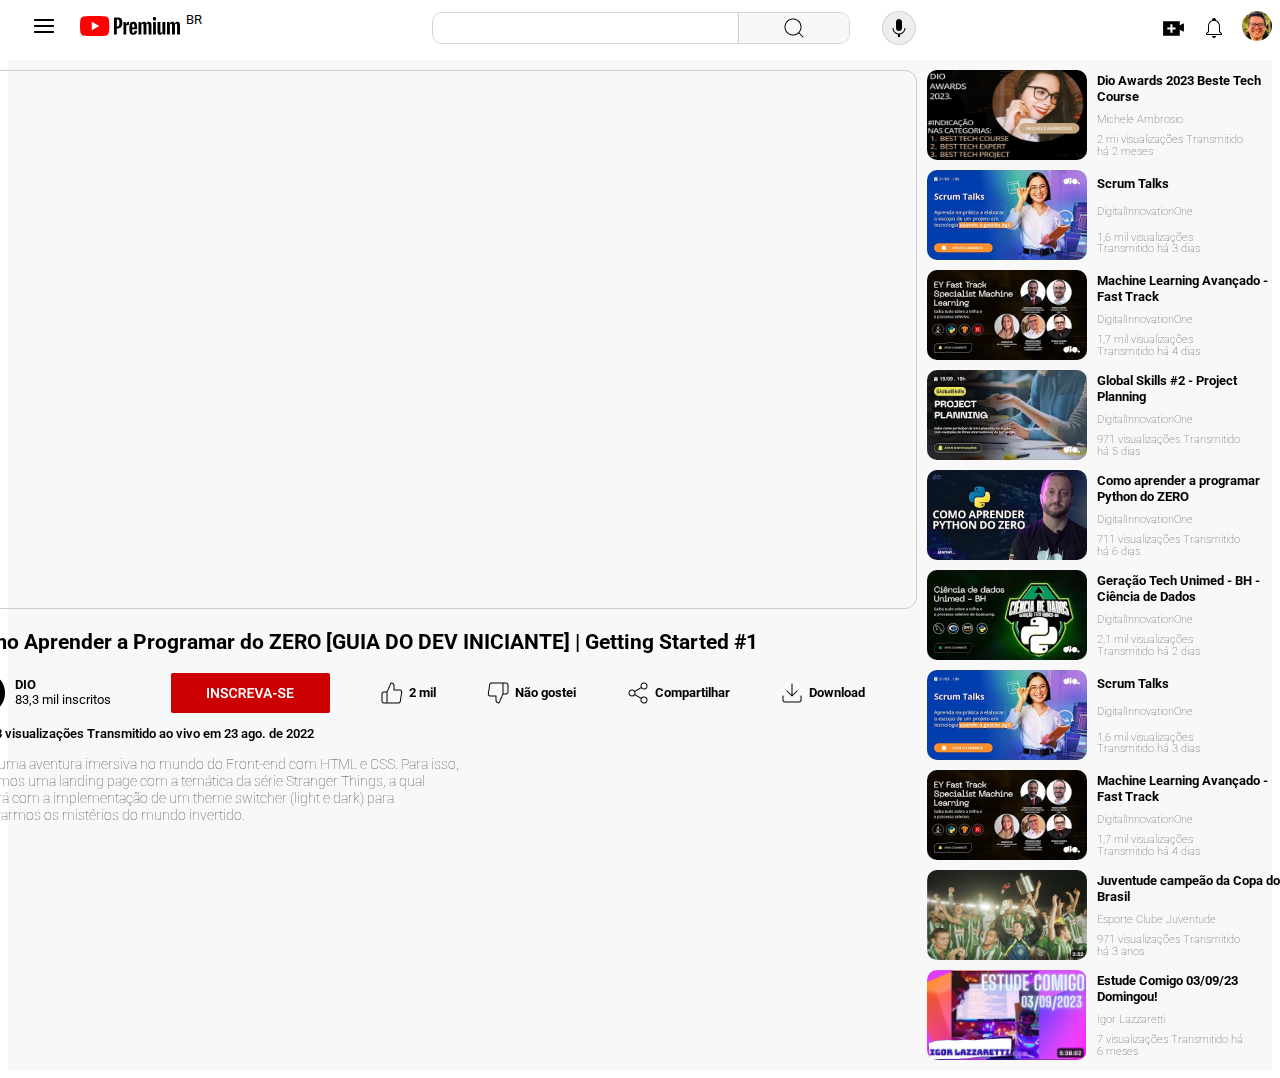
==== index.html @ 597cb1eb "commit" ====
<!DOCTYPE html>
<html lang="pt-BR">

<head>
    <meta charset="UTF-8">
    <meta name="viewport" content="width=device-width, initial-scale=1.0">
    <!-- Link for CSS -->
    <link rel="stylesheet" href="./assets/style.css">
    <title>Igor's YouTube Static Page DIO.me</title>
    <link rel="shortcut icon" type="imagex/png" href="./assets/images/icon.ico">
</head>

<body>
    <header class="header">

        <nav class="nav__item">
            <div id="left_nav_menu"> <a href="#">
                    <img src="assets/images/menu.png" alt="menu principal">
                </a>
            </div>
            <div> <a href="#">
                <img src="./assets/images/youtube-premium.svg" alt="" width="100px">
                </a>
            </div>
            <div id="user_language"><p>  <sup>BR</sup> </p></div>
        </nav>

        <nav class="nav__item nav-item-search">
            <div class="menu-search ">
                <div class="img-nav-menu-search">
                    <input type="text" type="search">
                    <a href="#">
                        <img src="./assets/images/search.png" alt="botão pesquisar">
                    </a>
                </div>
            </div>
            <div class="nav__item nav-audio-serach">
            <a href="#"> <svg xmlns="http://www.w3.org/2000/svg" height="24" viewBox="0 0 24 24" width="24" focusable="false" style="pointer-events: none; display: block; width: 100%; height: 100%;"><path d="M12 3c-1.66 0-3 1.37-3 3.07v5.86c0 1.7 1.34 3.07 3 3.07s3-1.37 3-3.07V6.07C15 4.37 13.66 3 12 3zm6.5 9h-1c0 3.03-2.47 5.5-5.5 5.5S6.5 15.03 6.5 12h-1c0 3.24 2.39 5.93 5.5 6.41V21h2v-2.59c3.11-.48 5.5-3.17 5.5-6.41z"></path></svg></a>
            </div>
        </nav>

        <nav class="nav__item">
            <div>
             
                <div class="img-nav-menu-video">
                    <a href="#"><svg xmlns="http://www.w3.org/2000/svg" viewBox="0 0 24 24" width="24" focusable="false" style="pointer-events: none; width: 100%; height: 100%;">
                        <path d="M18,8.83V5H2v14h16v-5.83L22,15V7L18,8.83z M14,13h-3v3H9v-3H6v-2h3V8h2v3h3V13z"></path>
                      </svg>
                    </a>
                </div>
            </div>

            <div class="img-nav-menu-bell">
                <a href="#">
                    <svg id="svg-bell" xmlns="http://www.w3.org/2000/svg" enable-background="new 0 0 24 24" height="24" viewBox="0 0 24 24" width="24" focusable="false" style="pointer-events: none; display: block; width: 100%; height: 100%;"><path d="M10 20h4c0 1.1-.9 2-2 2s-2-.9-2-2zm10-2.65V19H4v-1.65l2-1.88v-5.15C6 7.4 7.56 5.1 10 4.34v-.38c0-1.42 1.49-2.5 2.99-1.76.65.32 1.01 1.03 1.01 1.76v.39c2.44.75 4 3.06 4 5.98v5.15l2 1.87zm-1 .42-2-1.88v-5.47c0-2.47-1.19-4.36-3.13-5.1-1.26-.53-2.64-.5-3.84.03C8.15 6.11 7 7.99 7 10.42v5.47l-2 1.88V18h14v-.23z"></path></svg>
                </a>
            </div>
            <!-- HEADER RIGTH USER PHOTO -->
            <div class="img-nav-menu-perfil">
                <a href="#">
                    <img src="./assets/images/face-user-icon.jpg" alt="">
                </a>
            </div>
        </nav>
    </header>

    <!-- END OF HEADER -->
    <!-- MAIN IS DIVIDED IN 2:
                 .VIDEO-PRINCIPAL AND .MAIN-SIDEBAR -->

    <main class="main">

        <div class="video-principal">
            <iframe src="https://www.youtube.com/embed/D9Zk2YKBOl8"
                title="Como Aprender a Programar do ZERO [GUIA DO DEV INICIANTE] | Getting Started #1" frameborder="0"
                allow="accelerometer; autoplay; clipboard-write; encrypted-media; gyroscope; picture-in-picture; web-share"
                allowfullscreen></iframe>
            <h2 class="title-video">Como Aprender a Programar do ZERO [GUIA DO DEV INICIANTE] | Getting Started #1</h2>
            <nav class="video-footer-nav">
                <div class="channel-description">
                    <img src="./assets/images/ChannelAvatar.png" alt="Channel Avatar DIO.me">
                    <div class="channel-text">
                        <h5>Dio</h5>
                        <p>83,3 mil inscritos</p>
                    </div>
                </div>
                <div class="video-footer-nav-botomn-subscribe">
                    <img src="./assets/images/Subscribe Button.png" alt="botão se inscreva">
                </div>
                <div class="video-footer-nav-botomn">
                    <img src="./assets/images/thumbs-up.png" alt="botão de like">
                    <h3> 2 mil</h3>
                </div>
                <div class="video-footer-nav-botomn">
                    <img src="./assets/images/thumbs-down.png" alt="botão de like">
                    <h3> Não gostei</h3>
                </div>
                <div class="video-footer-nav-botomn">
                    <img src="./assets/images/share-2.png" alt="botão de like">
                    <h3>Compartilhar</h3>
                </div>
                <div class="video-footer-nav-botomn">
                    <img src="./assets/images/download.png" alt="botão de like">
                    <h3>Download</h3>
                </div>
            </nav>
            <div class="video-info">
                <p>28.418 visualizações Transmitido ao vivo em 23 ago. de 2022</p>
            </div>
            <div class="video-discription">
                <p>Inicie uma aventura imersiva no mundo do Front-end com HTML e CSS. Para isso, criaremos uma landing
                    page com a temática da série Stranger Things, a qual contará com a implementação de um theme
                    switcher (light e dark) para explorarmos os mistérios do mundo invertido.</p>
            </div>
        </div>

        <!-- RIGTH MAIN, A SIDEBAR -->
        <nav class="main-siderbar">
            <div class="main-nav-tambs-menu">
                <div class="tambs">
                    <div><img class="thumb_img" src="./assets/images/thumbs/thumb-Michele.PNG" alt=""></div>
                    <div class="tambs-description">
                        <h3 class="item-description ">Dio Awards 2023 Beste Tech Course </h3>
                        <p class="item-description ">Michele Ambrosio</p>
                        <p class="number-views-text">2 mi visualizações
                            Transmitido há 2 meses</p>
                    </div>
                </div>
                <div class="tambs">
                    <div><img class="thumb_img" src="./assets/images/thumbs/Thumb_2.png" alt=""></div>
                    <div class="tambs-description">
                        <h3 class="item-description ">Scrum Talks</h3>
                        <p class="item-description ">DigitalInnovationOne</p>
                        <p class="number-views-text">1,6 mil visualizações
                            Transmitido há 3 dias</p>
                    </div>
                </div>
                <div class="tambs">
                    <div><img class="thumb_img" src="./assets/images/thumbs/Thumb_3.png" alt=""></div>
                    <div class="tambs-description">
                        <h3 class="item-description ">Machine Learning Avançado - Fast Track</h3>
                        <p class="item-description ">DigitalInnovationOne</p>
                        <p class="number-views-text">1,7 mil visualizações
                            Transmitido há 4 dias</p>
                    </div>
                </div>
                <div class="tambs">
                    <div><img class="thumb_img" src="./assets/images/thumbs/Thumb_4.png" alt=""></div>
                    <div class="tambs-description">
                        <h3 class="item-description ">Global Skills #2 - Project Planning</h3>
                        <p class="item-description ">DigitalInnovationOne</p>
                        <p class="number-views-text">971 visualizações
                            Transmitido há 5 dias</p>
                    </div>
                </div>
                <div class="tambs">
                    <div><img class="thumb_img" src="./assets/images/thumbs/Thumb_5.png" alt=""></div>
                    <div class="tambs-description">
                        <h3 class="item-description ">Como aprender a programar Python do ZERO</h3>
                        <p class="item-description ">DigitalInnovationOne</p>
                        <p class="number-views-text">711 visualizações
                            Transmitido há 6 dias</p>
                    </div>
                </div>
                <div class="tambs">
                    <div><img class="thumb_img" src="./assets/images/thumbs/Thumb_1.png" alt=""></div>
                    <div class="tambs-description">
                        <h3 class="item-description ">Geração Tech Unimed - BH - Ciência de Dados</h3>
                        <p class="item-description ">DigitalInnovationOne</p>
                        <p class="number-views-text">2,1 mil visualizações
                            Transmitido há 2 dias</p>
                    </div>
                </div>
                <div class="tambs">
                    <div><img class="thumb_img" src="./assets/images/thumbs/Thumb_2.png" alt=""></div>
                    <div class="tambs-description">
                        <h3 class="item-description ">Scrum Talks</h3>
                        <p class="item-description ">DigitalInnovationOne</p>
                        <p class="number-views-text">1,6 mil visualizações
                            Transmitido há 3 dias</p>
                    </div>
                </div>
                <div class="tambs">
                    <div><img class="thumb_img" src="./assets/images/thumbs/Thumb_3.png" alt=""></div>
                    <div class="tambs-description">
                        <h3 class="item-description ">Machine Learning Avançado - Fast Track</h3>
                        <p class="item-description ">DigitalInnovationOne</p>
                        <p class="number-views-text">1,7 mil visualizações
                            Transmitido há 4 dias</p>
                    </div>
                </div>
                <div class="tambs">
                    <div><img class="thumb_img" src="./assets/images/thumbs/thumb-juventude.PNG" alt=""></div>
                    <div class="tambs-description">
                        <h3 class="item-description ">Juventude campeão da Copa do Brasil</h3>
                        <p class="item-description ">Esporte Clube Juventude</p>
                        <p class="number-views-text">971 visualizações
                            Transmitido há 3 anos</p>
                    </div>
                </div>
                <div class="tambs">
                    <div><img class="thumb_img" src="./assets/images/thumbs/thumb_Igor.PNG" alt="" ></div>
                    <div class="tambs-description">
                        <h3 class="item-description ">Estude Comigo 03/09/23 Domingou!</h3>
                        <p class="item-description ">Igor Lazzaretti</p>
                        <p class="number-views-text">7 visualizações
                            Transmitido há 6 meses</p>
                    </div>
                </div>
            </div>
        </nav>
    </main>
</body>

</html>
---- assets/style.css ----
@import url('https://fonts.googleapis.com/css2?family=Roboto:ital,wght@0,100;0,300;0,400;0,500;0,700;0,900;1,100;1,300;1,400;1,500;1,700;1,900&display=swap');
/* ALL */
*{
    padding: 0;
    margin: 1;
    font-family: "Roboto", sans-serif;
}


/*    HEADER    */
.header {
    display: flex;
    width: 100%;
    height: 56px;
    position: fixed;
    top: 0;
    justify-content: space-between;
    align-items: center;
    background-color: white;
}
.header .nav__item {
    display: flex;
    height: 56px;
    margin-left: 16px;
    margin-right: 16px;
    justify-content: center;
    align-items: center;
    gap: 16px;
}
#left_nav_menu{
    width: 40px; height: 40px;  display: flex;
    justify-content: center;
    align-items: center;}

#left_nav_menu:hover{
    width: 40px; height: 40px;
    background-color: #dbdbdb;
    border-radius: 50%;
}
#user_language{
    margin-left: -10px;
    margin-top: -10px;

}
.nav-item-search {
    max-width: 500px;
    flex: 2 1 100px;
}
.nav__item .nav-audio-serach{
    height: 32px;
    width: 32px;
    border: 0.5px solid #cccc;
    border-radius: 50% 50%;
    background-color: #cccccc55;
}
.nav__item .nav-audio-serach:hover{
    background-color: #ccc;
}
.nav__item .nav-audio-serach a>svg{
    width: 21px;
}
.img-nav-menu-video{
    width: 25px; height: 25px;
}    
.img-nav-menu-video:hover{ 
    background-color: #dbdbdb;
    border-radius: 50%;
}
.img-nav-menu-bell{

}
.img-nav-menu-bell:hover{
    background-color: #dbdbdb;
    border-radius: 50%;
}
.header .nav__item .img-nav-menu-perfil a>img {
    width: 30px;
    height: 30px;
    border-radius: 50%;
}
.menu-search {
    display: flex;
    border: 0.5px solid #cccc;
    border-radius: 10px 10px 10px 10px;
    max-width: 500px;
    flex: 1 0 100px;
}
.img-nav-menu-search {
    display: flex;
    height: 30px;
    max-width: 500px;
    flex: 1 1 50px;
}

.img-nav-menu-search input {
    border: none;
    width: 50px;
    max-width: 400px;
    border-top-left-radius: 10px;
    border-bottom-left-radius: 10px;
    flex: 1 0 auto;
}

.img-nav-menu-search a {
    display: flex;
    max-width: 100px;
    border-left: 0.5px solid #ccc;
    border-radius: 0px 10px 10px 0px;
    align-items: center;
    justify-content: center;
    padding: 5px;
    flex: 1 0 auto;
    background-color: #F8F8F8F8;
}

.img-nav-menu-search a:hover {
    background-color: #ccc;
}





/* MAIN CONTENT = ALL THAT IS UNDER THE HEADER */

.main {
    display: flex;
    margin: auto;
    height: 100%;    
    margin-top: 60px;
    justify-content: center;
    background-color: #F8F8F8F8;
    gap: 10px;
    padding-top: 10px;
}

.main-nav {
    border: 2px solid blue;
    width: 500px;
    height: 80%;    
}
    /* IMPORTANT FLEX DIVISION */
.video-principal>iframe {
    width: 952px;
    height: 537px;
    margin-left: 10px;
    flex: 1 0 auto;
    border: 1px solid #ccc;
    border-radius: 12px;
}

.title-video {
    text-align: start;
    margin-left: 10px;
    font-family: Roboto;
    font-size: 1.3rem;
}

.tambs {
    display: flex;
    justify-content: start;
    align-items: start;
    height: 90px;
    width: 400px;
    margin-bottom: 10px;
}
.thumb_img{
    width: 160px;
    height: 90px;
    border-radius: 10px;
}

.tambs-description {
    display: flex;
    flex-flow: column nowrap;
    margin-left: 10px;
    justify-content: space-around;
    height: 90px;
}

.tambs-description h3 {
    margin: 0;
    font-size: .8rem;
    font-family: Roboto;
    font-weight: bold;
    flex-flow: wrap;
    max-width: 190px;
    max-height: 80px;
    color: #000000;
}

.tambs-description p {
    margin: 0;
    font-size: .7rem;
    font-family: Roboto;
    font-weight: lighter;
    width: 150px;
    color: #515151;
}

.item-description {
    margin: 0 0 5 0;
    line-height: 1rem;
}

.number-views-text {
    margin: 0;
    line-height: .7rem;
}
.video-footer-nav{
    display: flex;
    height: 42px;
    width: 902px;
    margin: 0 0 0 10px;
    justify-content: space-between;
    align-items: center;    
    gap: 10px;    
}
.channel-description{
    display: flex;
    align-items: center;
    gap: 10px;
}
.channel-description img{
    width: 42px;
    height: 100%;
}
.channel-text{
    display: flex;
    flex-flow: column nowrap;
    width: 106px;
    height: 32px;        
}
.channel-text h5{
    margin: 0 ;
    font-family: Roboto;
    font-weight: bold;
    font-size: .8rem;
    text-transform: uppercase; 
}
.channel-text p{
    margin: 0;
    font-size: .8rem; 
}
.video-footer-nav-botomn-subscribe{
    width: 159px;
    height: 40px;
}
 .video-footer-nav-botomn{
    display: flex; 
    align-items: center;
    gap: 5px;  
    font-family: Roboto;
    font-weight: bold;
    font-size: .7rem;

}
.video-footer-nav-botomn img{
    width: 24px; 
    height: 24px;    
}
.video-info{
    margin-left: 10px;
    font-family: Roboto;    
    font-weight: 600;    
    font-size: .8rem;
}
.video-discription{
    margin-left: 10px;
    width:510px ;
    color: #515151;
    font-family: Roboto;
    font-weight: lighter;
    font-size: .9rem;
}
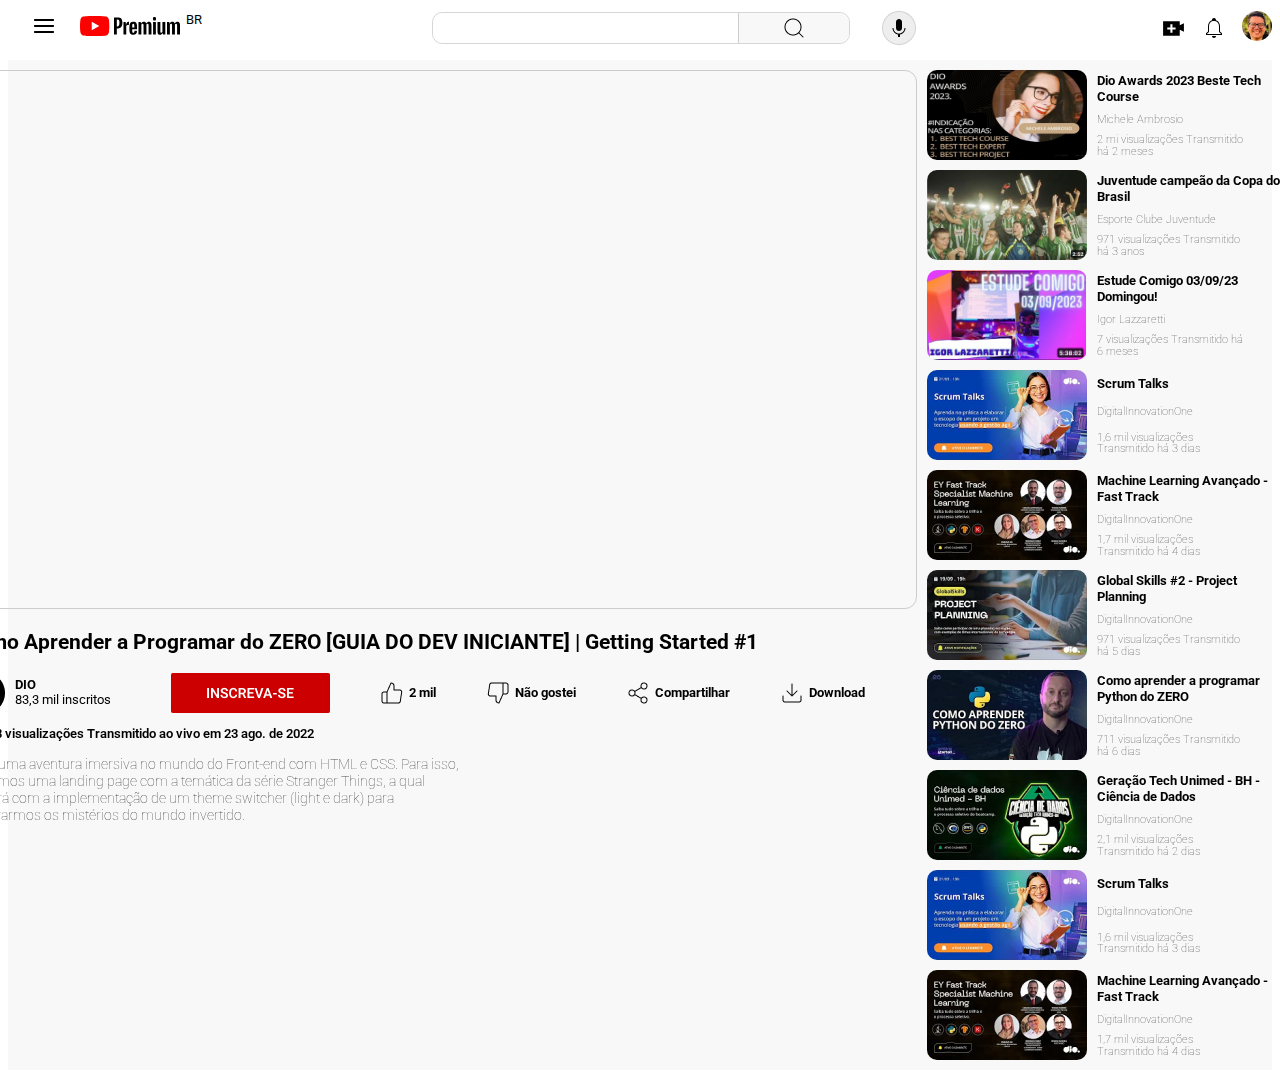
==== commit de99a71e: "commit" ====
--- a/index.html
+++ b/index.html
@@ -127,69 +127,6 @@
                     </div>
                 </div>
                 <div class="tambs">
-                    <div><img class="thumb_img" src="./assets/images/thumbs/Thumb_2.png" alt=""></div>
-                    <div class="tambs-description">
-                        <h3 class="item-description ">Scrum Talks</h3>
-                        <p class="item-description ">DigitalInnovationOne</p>
-                        <p class="number-views-text">1,6 mil visualizações
-                            Transmitido há 3 dias</p>
-                    </div>
-                </div>
-                <div class="tambs">
-                    <div><img class="thumb_img" src="./assets/images/thumbs/Thumb_3.png" alt=""></div>
-                    <div class="tambs-description">
-                        <h3 class="item-description ">Machine Learning Avançado - Fast Track</h3>
-                        <p class="item-description ">DigitalInnovationOne</p>
-                        <p class="number-views-text">1,7 mil visualizações
-                            Transmitido há 4 dias</p>
-                    </div>
-                </div>
-                <div class="tambs">
-                    <div><img class="thumb_img" src="./assets/images/thumbs/Thumb_4.png" alt=""></div>
-                    <div class="tambs-description">
-                        <h3 class="item-description ">Global Skills #2 - Project Planning</h3>
-                        <p class="item-description ">DigitalInnovationOne</p>
-                        <p class="number-views-text">971 visualizações
-                            Transmitido há 5 dias</p>
-                    </div>
-                </div>
-                <div class="tambs">
-                    <div><img class="thumb_img" src="./assets/images/thumbs/Thumb_5.png" alt=""></div>
-                    <div class="tambs-description">
-                        <h3 class="item-description ">Como aprender a programar Python do ZERO</h3>
-                        <p class="item-description ">DigitalInnovationOne</p>
-                        <p class="number-views-text">711 visualizações
-                            Transmitido há 6 dias</p>
-                    </div>
-                </div>
-                <div class="tambs">
-                    <div><img class="thumb_img" src="./assets/images/thumbs/Thumb_1.png" alt=""></div>
-                    <div class="tambs-description">
-                        <h3 class="item-description ">Geração Tech Unimed - BH - Ciência de Dados</h3>
-                        <p class="item-description ">DigitalInnovationOne</p>
-                        <p class="number-views-text">2,1 mil visualizações
-                            Transmitido há 2 dias</p>
-                    </div>
-                </div>
-                <div class="tambs">
-                    <div><img class="thumb_img" src="./assets/images/thumbs/Thumb_2.png" alt=""></div>
-                    <div class="tambs-description">
-                        <h3 class="item-description ">Scrum Talks</h3>
-                        <p class="item-description ">DigitalInnovationOne</p>
-                        <p class="number-views-text">1,6 mil visualizações
-                            Transmitido há 3 dias</p>
-                    </div>
-                </div>
-                <div class="tambs">
-                    <div><img class="thumb_img" src="./assets/images/thumbs/Thumb_3.png" alt=""></div>
-                    <div class="tambs-description">
-                        <h3 class="item-description ">Machine Learning Avançado - Fast Track</h3>
-                        <p class="item-description ">DigitalInnovationOne</p>
-                        <p class="number-views-text">1,7 mil visualizações
-                            Transmitido há 4 dias</p>
-                    </div>
-                </div>
-                <div class="tambs">
                     <div><img class="thumb_img" src="./assets/images/thumbs/thumb-juventude.PNG" alt=""></div>
                     <div class="tambs-description">
                         <h3 class="item-description ">Juventude campeão da Copa do Brasil</h3>
@@ -207,6 +144,71 @@
                             Transmitido há 6 meses</p>
                     </div>
                 </div>
+                <div class="tambs">
+                    <div><img class="thumb_img" src="./assets/images/thumbs/Thumb_2.png" alt=""></div>
+                    <div class="tambs-description">
+                        <h3 class="item-description ">Scrum Talks</h3>
+                        <p class="item-description ">DigitalInnovationOne</p>
+                        <p class="number-views-text">1,6 mil visualizações
+                            Transmitido há 3 dias</p>
+                    </div>
+                </div>
+                <div class="tambs">
+                    <div><img class="thumb_img" src="./assets/images/thumbs/Thumb_3.png" alt=""></div>
+                    <div class="tambs-description">
+                        <h3 class="item-description ">Machine Learning Avançado - Fast Track</h3>
+                        <p class="item-description ">DigitalInnovationOne</p>
+                        <p class="number-views-text">1,7 mil visualizações
+                            Transmitido há 4 dias</p>
+                    </div>
+                </div>
+                <div class="tambs">
+                    <div><img class="thumb_img" src="./assets/images/thumbs/Thumb_4.png" alt=""></div>
+                    <div class="tambs-description">
+                        <h3 class="item-description ">Global Skills #2 - Project Planning</h3>
+                        <p class="item-description ">DigitalInnovationOne</p>
+                        <p class="number-views-text">971 visualizações
+                            Transmitido há 5 dias</p>
+                    </div>
+                </div>
+                <div class="tambs">
+                    <div><img class="thumb_img" src="./assets/images/thumbs/Thumb_5.png" alt=""></div>
+                    <div class="tambs-description">
+                        <h3 class="item-description ">Como aprender a programar Python do ZERO</h3>
+                        <p class="item-description ">DigitalInnovationOne</p>
+                        <p class="number-views-text">711 visualizações
+                            Transmitido há 6 dias</p>
+                    </div>
+                </div>
+                <div class="tambs">
+                    <div><img class="thumb_img" src="./assets/images/thumbs/Thumb_1.png" alt=""></div>
+                    <div class="tambs-description">
+                        <h3 class="item-description ">Geração Tech Unimed - BH - Ciência de Dados</h3>
+                        <p class="item-description ">DigitalInnovationOne</p>
+                        <p class="number-views-text">2,1 mil visualizações
+                            Transmitido há 2 dias</p>
+                    </div>
+                </div>
+                <div class="tambs">
+                    <div><img class="thumb_img" src="./assets/images/thumbs/Thumb_2.png" alt=""></div>
+                    <div class="tambs-description">
+                        <h3 class="item-description ">Scrum Talks</h3>
+                        <p class="item-description ">DigitalInnovationOne</p>
+                        <p class="number-views-text">1,6 mil visualizações
+                            Transmitido há 3 dias</p>
+                    </div>
+                </div>
+                <div class="tambs">
+                    <div><img class="thumb_img" src="./assets/images/thumbs/Thumb_3.png" alt=""></div>
+                    <div class="tambs-description">
+                        <h3 class="item-description ">Machine Learning Avançado - Fast Track</h3>
+                        <p class="item-description ">DigitalInnovationOne</p>
+                        <p class="number-views-text">1,7 mil visualizações
+                            Transmitido há 4 dias</p>
+                    </div>
+                </div>
+   
+                </div>
             </div>
         </nav>
     </main>
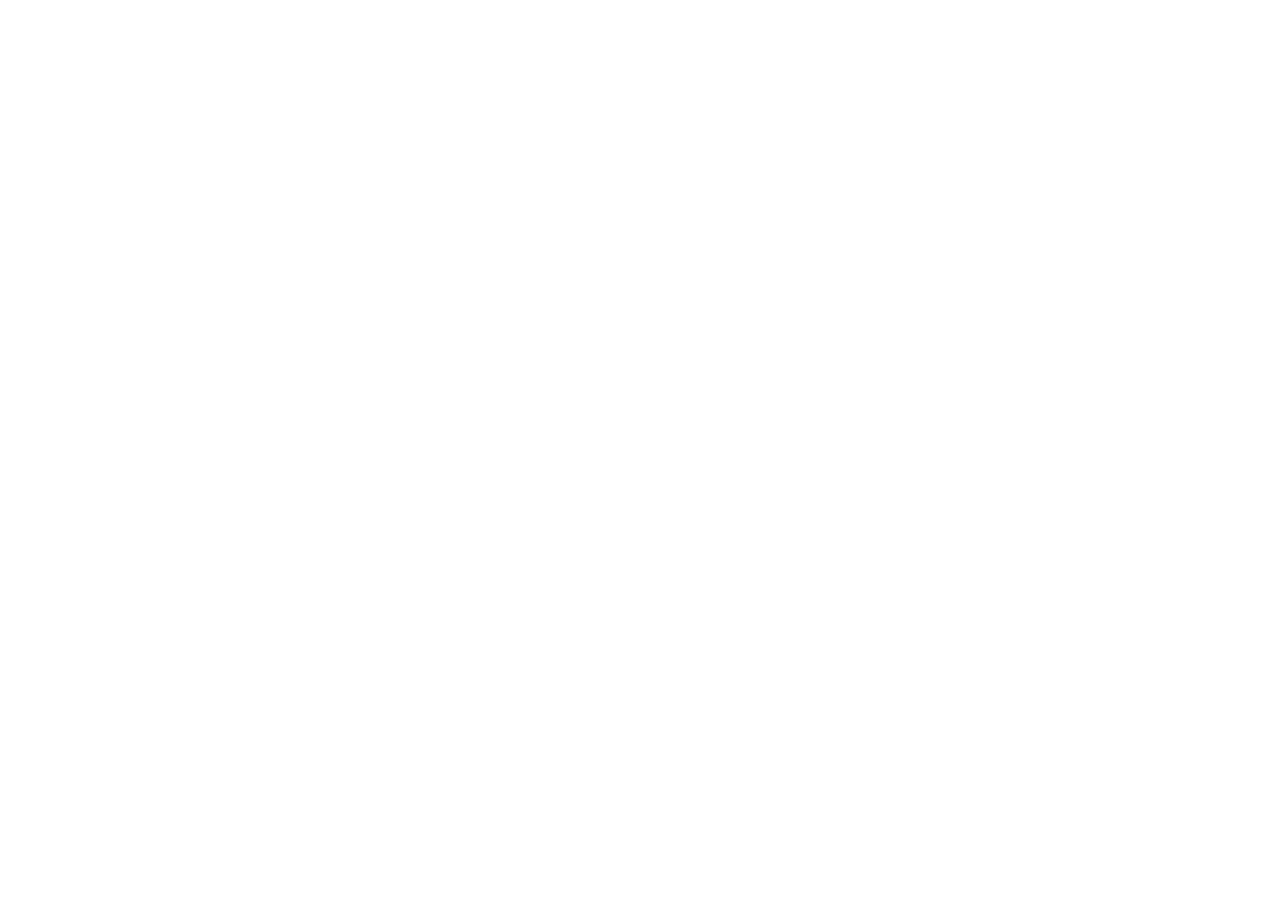
==== commit ccfc2b84: "commit" ====
--- a/index.html
+++ b/index.html
@@ -1,217 +1,20 @@
 <!DOCTYPE html>
 <html lang="pt-BR">
-
 <head>
     <meta charset="UTF-8">
     <meta name="viewport" content="width=device-width, initial-scale=1.0">
-    <!-- Link for CSS -->
-    <link rel="stylesheet" href="./assets/style.css">
-    <title>Igor's YouTube Static Page DIO.me</title>
-    <link rel="shortcut icon" type="imagex/png" href="./assets/images/icon.ico">
+    <title>Igor's YouTube Page CSS DIO.me</title>
 </head>
+<body>
+    
+    <header></header>
 
-<body>
-    <header class="header">
+    <span></span>
 
-        <nav class="nav__item">
-            <div id="left_nav_menu"> <a href="#">
-                    <img src="assets/images/menu.png" alt="menu principal">
-                </a>
-            </div>
-            <div> <a href="#">
-                <img src="./assets/images/youtube-premium.svg" alt="" width="100px">
-                </a>
-            </div>
-            <div id="user_language"><p>  <sup>BR</sup> </p></div>
-        </nav>
+    <span></span>
 
-        <nav class="nav__item nav-item-search">
-            <div class="menu-search ">
-                <div class="img-nav-menu-search">
-                    <input type="text" type="search">
-                    <a href="#">
-                        <img src="./assets/images/search.png" alt="botão pesquisar">
-                    </a>
-                </div>
-            </div>
-            <div class="nav__item nav-audio-serach">
-            <a href="#"> <svg xmlns="http://www.w3.org/2000/svg" height="24" viewBox="0 0 24 24" width="24" focusable="false" style="pointer-events: none; display: block; width: 100%; height: 100%;"><path d="M12 3c-1.66 0-3 1.37-3 3.07v5.86c0 1.7 1.34 3.07 3 3.07s3-1.37 3-3.07V6.07C15 4.37 13.66 3 12 3zm6.5 9h-1c0 3.03-2.47 5.5-5.5 5.5S6.5 15.03 6.5 12h-1c0 3.24 2.39 5.93 5.5 6.41V21h2v-2.59c3.11-.48 5.5-3.17 5.5-6.41z"></path></svg></a>
-            </div>
-        </nav>
 
-        <nav class="nav__item">
-            <div>
-             
-                <div class="img-nav-menu-video">
-                    <a href="#"><svg xmlns="http://www.w3.org/2000/svg" viewBox="0 0 24 24" width="24" focusable="false" style="pointer-events: none; width: 100%; height: 100%;">
-                        <path d="M18,8.83V5H2v14h16v-5.83L22,15V7L18,8.83z M14,13h-3v3H9v-3H6v-2h3V8h2v3h3V13z"></path>
-                      </svg>
-                    </a>
-                </div>
-            </div>
 
-            <div class="img-nav-menu-bell">
-                <a href="#">
-                    <svg id="svg-bell" xmlns="http://www.w3.org/2000/svg" enable-background="new 0 0 24 24" height="24" viewBox="0 0 24 24" width="24" focusable="false" style="pointer-events: none; display: block; width: 100%; height: 100%;"><path d="M10 20h4c0 1.1-.9 2-2 2s-2-.9-2-2zm10-2.65V19H4v-1.65l2-1.88v-5.15C6 7.4 7.56 5.1 10 4.34v-.38c0-1.42 1.49-2.5 2.99-1.76.65.32 1.01 1.03 1.01 1.76v.39c2.44.75 4 3.06 4 5.98v5.15l2 1.87zm-1 .42-2-1.88v-5.47c0-2.47-1.19-4.36-3.13-5.1-1.26-.53-2.64-.5-3.84.03C8.15 6.11 7 7.99 7 10.42v5.47l-2 1.88V18h14v-.23z"></path></svg>
-                </a>
-            </div>
-            <!-- HEADER RIGTH USER PHOTO -->
-            <div class="img-nav-menu-perfil">
-                <a href="#">
-                    <img src="./assets/images/face-user-icon.jpg" alt="">
-                </a>
-            </div>
-        </nav>
-    </header>
-
-    <!-- END OF HEADER -->
-    <!-- MAIN IS DIVIDED IN 2:
-                 .VIDEO-PRINCIPAL AND .MAIN-SIDEBAR -->
-
-    <main class="main">
-
-        <div class="video-principal">
-            <iframe src="https://www.youtube.com/embed/D9Zk2YKBOl8"
-                title="Como Aprender a Programar do ZERO [GUIA DO DEV INICIANTE] | Getting Started #1" frameborder="0"
-                allow="accelerometer; autoplay; clipboard-write; encrypted-media; gyroscope; picture-in-picture; web-share"
-                allowfullscreen></iframe>
-            <h2 class="title-video">Como Aprender a Programar do ZERO [GUIA DO DEV INICIANTE] | Getting Started #1</h2>
-            <nav class="video-footer-nav">
-                <div class="channel-description">
-                    <img src="./assets/images/ChannelAvatar.png" alt="Channel Avatar DIO.me">
-                    <div class="channel-text">
-                        <h5>Dio</h5>
-                        <p>83,3 mil inscritos</p>
-                    </div>
-                </div>
-                <div class="video-footer-nav-botomn-subscribe">
-                    <img src="./assets/images/Subscribe Button.png" alt="botão se inscreva">
-                </div>
-                <div class="video-footer-nav-botomn">
-                    <img src="./assets/images/thumbs-up.png" alt="botão de like">
-                    <h3> 2 mil</h3>
-                </div>
-                <div class="video-footer-nav-botomn">
-                    <img src="./assets/images/thumbs-down.png" alt="botão de like">
-                    <h3> Não gostei</h3>
-                </div>
-                <div class="video-footer-nav-botomn">
-                    <img src="./assets/images/share-2.png" alt="botão de like">
-                    <h3>Compartilhar</h3>
-                </div>
-                <div class="video-footer-nav-botomn">
-                    <img src="./assets/images/download.png" alt="botão de like">
-                    <h3>Download</h3>
-                </div>
-            </nav>
-            <div class="video-info">
-                <p>28.418 visualizações Transmitido ao vivo em 23 ago. de 2022</p>
-            </div>
-            <div class="video-discription">
-                <p>Inicie uma aventura imersiva no mundo do Front-end com HTML e CSS. Para isso, criaremos uma landing
-                    page com a temática da série Stranger Things, a qual contará com a implementação de um theme
-                    switcher (light e dark) para explorarmos os mistérios do mundo invertido.</p>
-            </div>
-        </div>
-
-        <!-- RIGTH MAIN, A SIDEBAR -->
-        <nav class="main-siderbar">
-            <div class="main-nav-tambs-menu">
-                <div class="tambs">
-                    <div><img class="thumb_img" src="./assets/images/thumbs/thumb-Michele.PNG" alt=""></div>
-                    <div class="tambs-description">
-                        <h3 class="item-description ">Dio Awards 2023 Beste Tech Course </h3>
-                        <p class="item-description ">Michele Ambrosio</p>
-                        <p class="number-views-text">2 mi visualizações
-                            Transmitido há 2 meses</p>
-                    </div>
-                </div>
-                <div class="tambs">
-                    <div><img class="thumb_img" src="./assets/images/thumbs/thumb-juventude.PNG" alt=""></div>
-                    <div class="tambs-description">
-                        <h3 class="item-description ">Juventude campeão da Copa do Brasil</h3>
-                        <p class="item-description ">Esporte Clube Juventude</p>
-                        <p class="number-views-text">971 visualizações
-                            Transmitido há 3 anos</p>
-                    </div>
-                </div>
-                <div class="tambs">
-                    <div><img class="thumb_img" src="./assets/images/thumbs/thumb_Igor.PNG" alt="" ></div>
-                    <div class="tambs-description">
-                        <h3 class="item-description ">Estude Comigo 03/09/23 Domingou!</h3>
-                        <p class="item-description ">Igor Lazzaretti</p>
-                        <p class="number-views-text">7 visualizações
-                            Transmitido há 6 meses</p>
-                    </div>
-                </div>
-                <div class="tambs">
-                    <div><img class="thumb_img" src="./assets/images/thumbs/Thumb_2.png" alt=""></div>
-                    <div class="tambs-description">
-                        <h3 class="item-description ">Scrum Talks</h3>
-                        <p class="item-description ">DigitalInnovationOne</p>
-                        <p class="number-views-text">1,6 mil visualizações
-                            Transmitido há 3 dias</p>
-                    </div>
-                </div>
-                <div class="tambs">
-                    <div><img class="thumb_img" src="./assets/images/thumbs/Thumb_3.png" alt=""></div>
-                    <div class="tambs-description">
-                        <h3 class="item-description ">Machine Learning Avançado - Fast Track</h3>
-                        <p class="item-description ">DigitalInnovationOne</p>
-                        <p class="number-views-text">1,7 mil visualizações
-                            Transmitido há 4 dias</p>
-                    </div>
-                </div>
-                <div class="tambs">
-                    <div><img class="thumb_img" src="./assets/images/thumbs/Thumb_4.png" alt=""></div>
-                    <div class="tambs-description">
-                        <h3 class="item-description ">Global Skills #2 - Project Planning</h3>
-                        <p class="item-description ">DigitalInnovationOne</p>
-                        <p class="number-views-text">971 visualizações
-                            Transmitido há 5 dias</p>
-                    </div>
-                </div>
-                <div class="tambs">
-                    <div><img class="thumb_img" src="./assets/images/thumbs/Thumb_5.png" alt=""></div>
-                    <div class="tambs-description">
-                        <h3 class="item-description ">Como aprender a programar Python do ZERO</h3>
-                        <p class="item-description ">DigitalInnovationOne</p>
-                        <p class="number-views-text">711 visualizações
-                            Transmitido há 6 dias</p>
-                    </div>
-                </div>
-                <div class="tambs">
-                    <div><img class="thumb_img" src="./assets/images/thumbs/Thumb_1.png" alt=""></div>
-                    <div class="tambs-description">
-                        <h3 class="item-description ">Geração Tech Unimed - BH - Ciência de Dados</h3>
-                        <p class="item-description ">DigitalInnovationOne</p>
-                        <p class="number-views-text">2,1 mil visualizações
-                            Transmitido há 2 dias</p>
-                    </div>
-                </div>
-                <div class="tambs">
-                    <div><img class="thumb_img" src="./assets/images/thumbs/Thumb_2.png" alt=""></div>
-                    <div class="tambs-description">
-                        <h3 class="item-description ">Scrum Talks</h3>
-                        <p class="item-description ">DigitalInnovationOne</p>
-                        <p class="number-views-text">1,6 mil visualizações
-                            Transmitido há 3 dias</p>
-                    </div>
-                </div>
-                <div class="tambs">
-                    <div><img class="thumb_img" src="./assets/images/thumbs/Thumb_3.png" alt=""></div>
-                    <div class="tambs-description">
-                        <h3 class="item-description ">Machine Learning Avançado - Fast Track</h3>
-                        <p class="item-description ">DigitalInnovationOne</p>
-                        <p class="number-views-text">1,7 mil visualizações
-                            Transmitido há 4 dias</p>
-                    </div>
-                </div>
-   
-                </div>
-            </div>
-        </nav>
-    </main>
 </body>
 
 </html>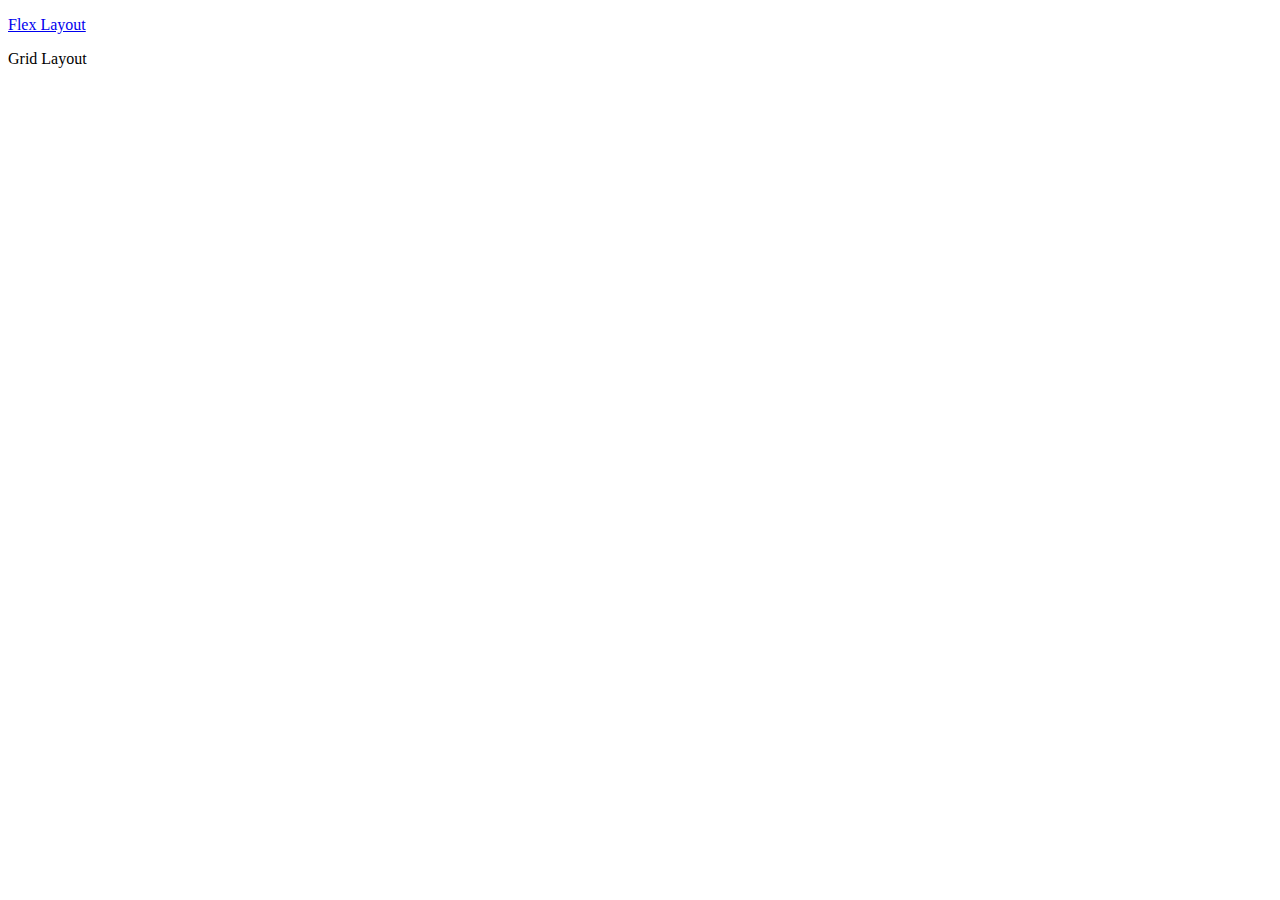
==== commit 2245c867: "commit" ====
--- a/index.html
+++ b/index.html
@@ -9,9 +9,17 @@
     
     <header></header>
 
-    <span></span>
+    <span>
+        <a href="./youtube-flex-page.html">
+        <p>Flex Layout</p>
+        </a>    
+    </span>
 
-    <span></span>
+    <span>
+        <a href="./youtube-grid-page.html" target="_blank"></a>
+        <p>Grid Layout</p>
+        </a>
+    </span>
 
 
 
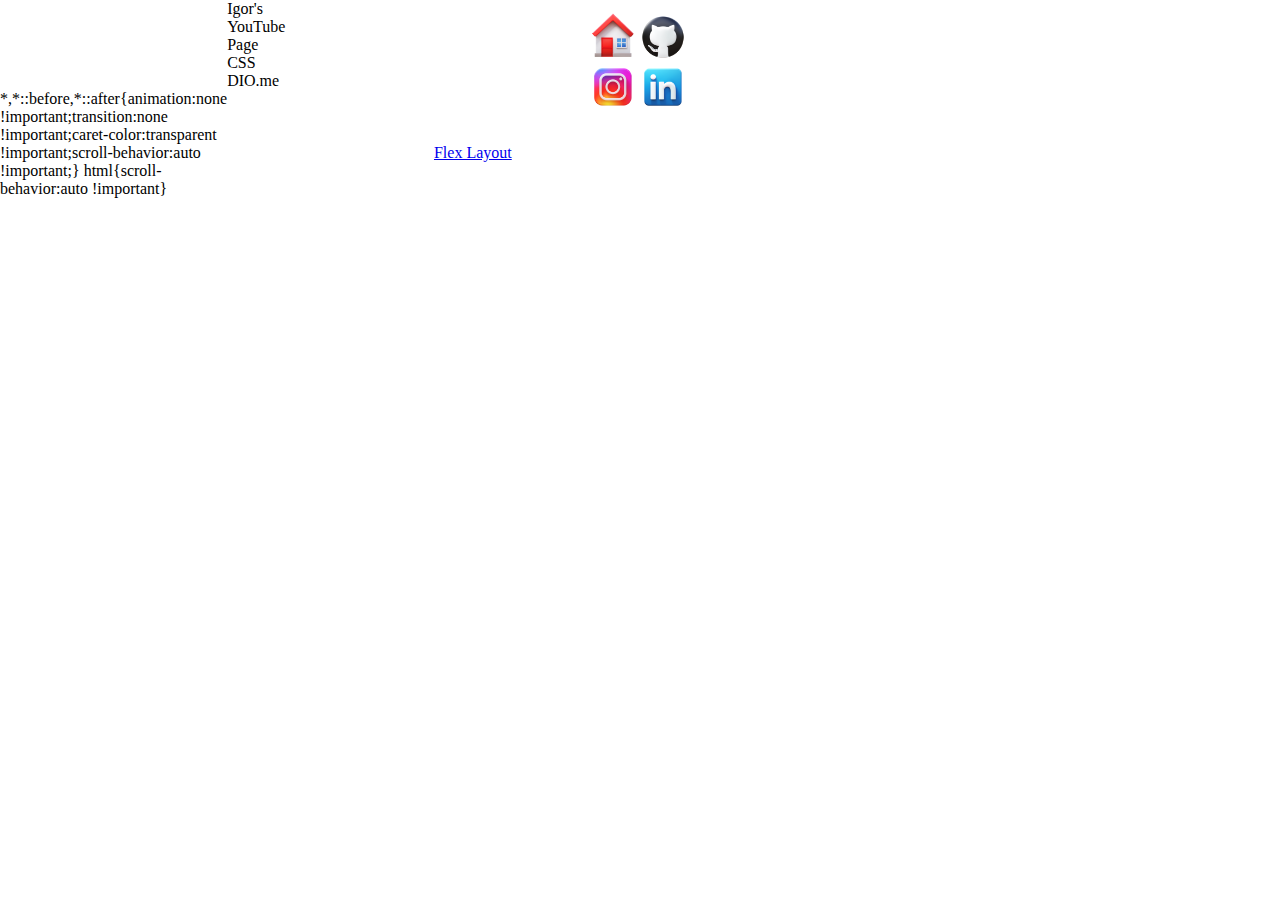
==== commit d6015eb9: "commit" ====
--- a/index.html
+++ b/index.html
@@ -1,28 +1,38 @@
 <!DOCTYPE html>
-<html lang="pt-BR">
+<html lang="pt-br">
 <head>
     <meta charset="UTF-8">
     <meta name="viewport" content="width=device-width, initial-scale=1.0">
+    <link rel="stylesheet" href="./assets/style.css"/>
     <title>Igor's YouTube Page CSS DIO.me</title>
+
 </head>
 <body>
     
-    <header></header>
+    <header>
+    <div>
+    <a href="https://igorlazzaretti.com" target="_blank"><img src="./assets/icons/3d-fluency-home.png" alt=""></a>        
+ 
+    <a href="https://github.com/igorlazzaretti" target="_blank"><img src="./assets/icons/3d-fluency-github-logo.png" alt=""></a>
+    
+    <a href="https://www.instagram.com/igor.lazzaretti/" target="_blank"><img src="./assets/icons/3d-fluency-instagram-logo.png" alt=""></a>
+        
+    <a href="https://www.linkedin.com/in/igorlazzaretti/" target="_blank"><img src="./assets/icons/3d-fluency-linkedin-logo.png" alt=""></a>
+</div>
+    </header>
 
-    <span>
+    <span id="flex">
         <a href="./youtube-flex-page.html">
         <p>Flex Layout</p>
         </a>    
     </span>
 
-    <span>
+    <span id="grid">
         <a href="./youtube-grid-page.html" target="_blank"></a>
         <p>Grid Layout</p>
         </a>
     </span>
 
-
-
 </body>
 
 </html>--- a/assets/style.css
+++ b/assets/style.css
@@ -0,0 +1,37 @@
+
+*{
+    display: grid;
+    grid-template-areas: 
+    'header header'
+    'flex grid'
+    ;
+}
+
+/* HEADER */
+header{
+    justify-items: center;
+    align-items: center;
+    grid-area: header;
+    width: 100%;
+}
+header img{
+    width: 50px;
+}
+
+/* FLEX */
+
+#flex{
+    width: 50vw;
+    justify-items: center;
+    align-items: center;
+    grid-area: flex;
+}
+
+/* GRID */
+
+#grid{
+    width: 50vw;
+    justify-items: center;
+    align-items: center;
+    grid-area: grid;
+}
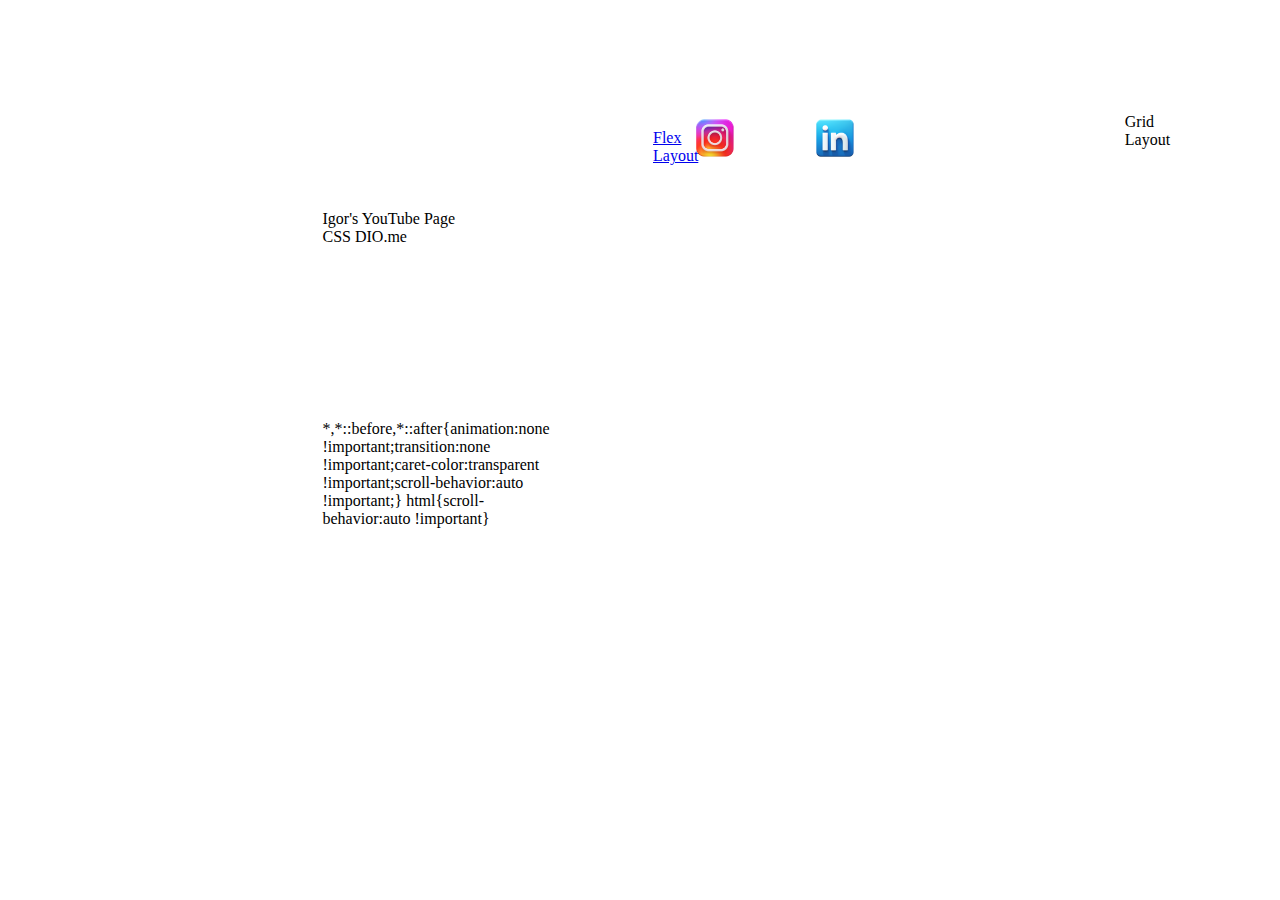
==== commit affaeeb3: "commit" ====
--- a/index.html
+++ b/index.html
@@ -5,6 +5,7 @@
     <meta name="viewport" content="width=device-width, initial-scale=1.0">
     <link rel="stylesheet" href="./assets/style.css"/>
     <title>Igor's YouTube Page CSS DIO.me</title>
+    <link rel="shortcut icon" type="imagex/png" href="./assets/images/icon.ico">
 
 </head>
 <body>
@@ -21,13 +22,13 @@
 </div>
     </header>
 
-    <span id="flex">
+    <span id="flex" class="flex">
         <a href="./youtube-flex-page.html">
         <p>Flex Layout</p>
         </a>    
     </span>
 
-    <span id="grid">
+    <span id="grid" class="grid">
         <a href="./youtube-grid-page.html" target="_blank"></a>
         <p>Grid Layout</p>
         </a>
--- a/assets/style.css
+++ b/assets/style.css
@@ -1,17 +1,17 @@
 
 *{
     display: grid;
-    grid-template-areas: 
-    'header header'
-    'flex grid'
-    ;
+    grid-gap: 10px;
+    grid-template-columns: 1fr 1fr;
+    grid-template-rows: 200px 200px;
+    grid-template-areas: "igor igor" "flex grid"  ;
 }
 
 /* HEADER */
 header{
     justify-items: center;
     align-items: center;
-    grid-area: header;
+    grid-area: igor;
     width: 100%;
 }
 header img{
@@ -21,7 +21,6 @@
 /* FLEX */
 
 #flex{
-    width: 50vw;
     justify-items: center;
     align-items: center;
     grid-area: flex;
@@ -30,7 +29,6 @@
 /* GRID */
 
 #grid{
-    width: 50vw;
     justify-items: center;
     align-items: center;
     grid-area: grid;
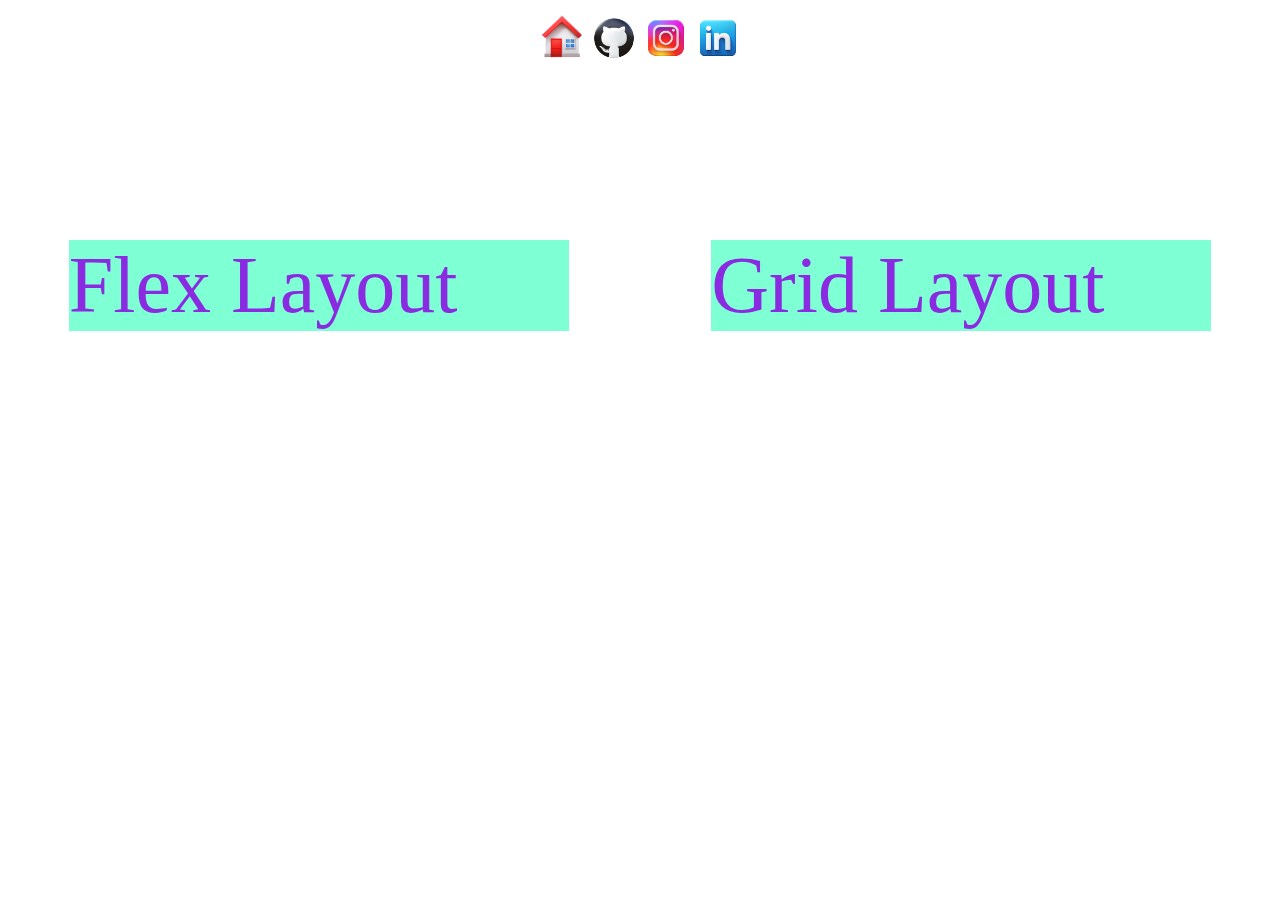
==== commit e29af130: "commit" ====
--- a/index.html
+++ b/index.html
@@ -11,7 +11,7 @@
 <body>
     
     <header>
-    <div>
+    
     <a href="https://igorlazzaretti.com" target="_blank"><img src="./assets/icons/3d-fluency-home.png" alt=""></a>        
  
     <a href="https://github.com/igorlazzaretti" target="_blank"><img src="./assets/icons/3d-fluency-github-logo.png" alt=""></a>
@@ -19,20 +19,23 @@
     <a href="https://www.instagram.com/igor.lazzaretti/" target="_blank"><img src="./assets/icons/3d-fluency-instagram-logo.png" alt=""></a>
         
     <a href="https://www.linkedin.com/in/igorlazzaretti/" target="_blank"><img src="./assets/icons/3d-fluency-linkedin-logo.png" alt=""></a>
-</div>
+
     </header>
 
-    <span id="flex" class="flex">
-        <a href="./youtube-flex-page.html">
+    <div id="flex" class="flex">
+        <a href="./youtube-flex-page.html" target="_blank">
         <p>Flex Layout</p>
         </a>    
-    </span>
+    </div>
 
-    <span id="grid" class="grid">
-        <a href="./youtube-grid-page.html" target="_blank"></a>
-        <p>Grid Layout</p>
+    <div id="grid" class="grid">
+
+        <a href="./youtube-grid-page.html" target="_blank">
+                  
+                <p>Grid Layout</p>
+                    
         </a>
-    </span>
+    </div>
 
 </body>
 
--- a/assets/style.css
+++ b/assets/style.css
@@ -1,35 +1,61 @@
+*{
+    margin:0;
+    padding: 0;
 
-*{
+    text-decoration: none;
+}
+body{
     display: grid;
-    grid-gap: 10px;
+    height: 100vh;
+    grid-gap: 5px;
     grid-template-columns: 1fr 1fr;
-    grid-template-rows: 200px 200px;
-    grid-template-areas: "igor igor" "flex grid"  ;
+    grid-template-rows: 80px 400px;
+    grid-template-areas: 'igor igor''flex grid';
+    align-items: center;
 }
 
 /* HEADER */
 header{
+    justify-self: center;
     justify-items: center;
+    grid-area: igor;
+    
+}
+
+header img{
+    width: 48px;
     align-items: center;
-    grid-area: igor;
-    width: 100%;
-}
-header img{
-    width: 50px;
 }
 
 /* FLEX */
 
 #flex{
+    justify-self: center;
     justify-items: center;
-    align-items: center;
     grid-area: flex;
+    text-decoration: none;
+    background-color: aquamarine;
+    width: 500px;
+}
+#flex p{
+    font-size: 80px;
+    text-decoration: none;
+    color: blueviolet;
+
 }
 
 /* GRID */
 
 #grid{
+    justify-self: center;
     justify-items: center;
     align-items: center;
     grid-area: grid;
+    background-color: aquamarine;
+    width: 500px;
 }
+#grid p{
+    font-size: 80px;
+    text-decoration: none;
+    color: blueviolet;
+}
